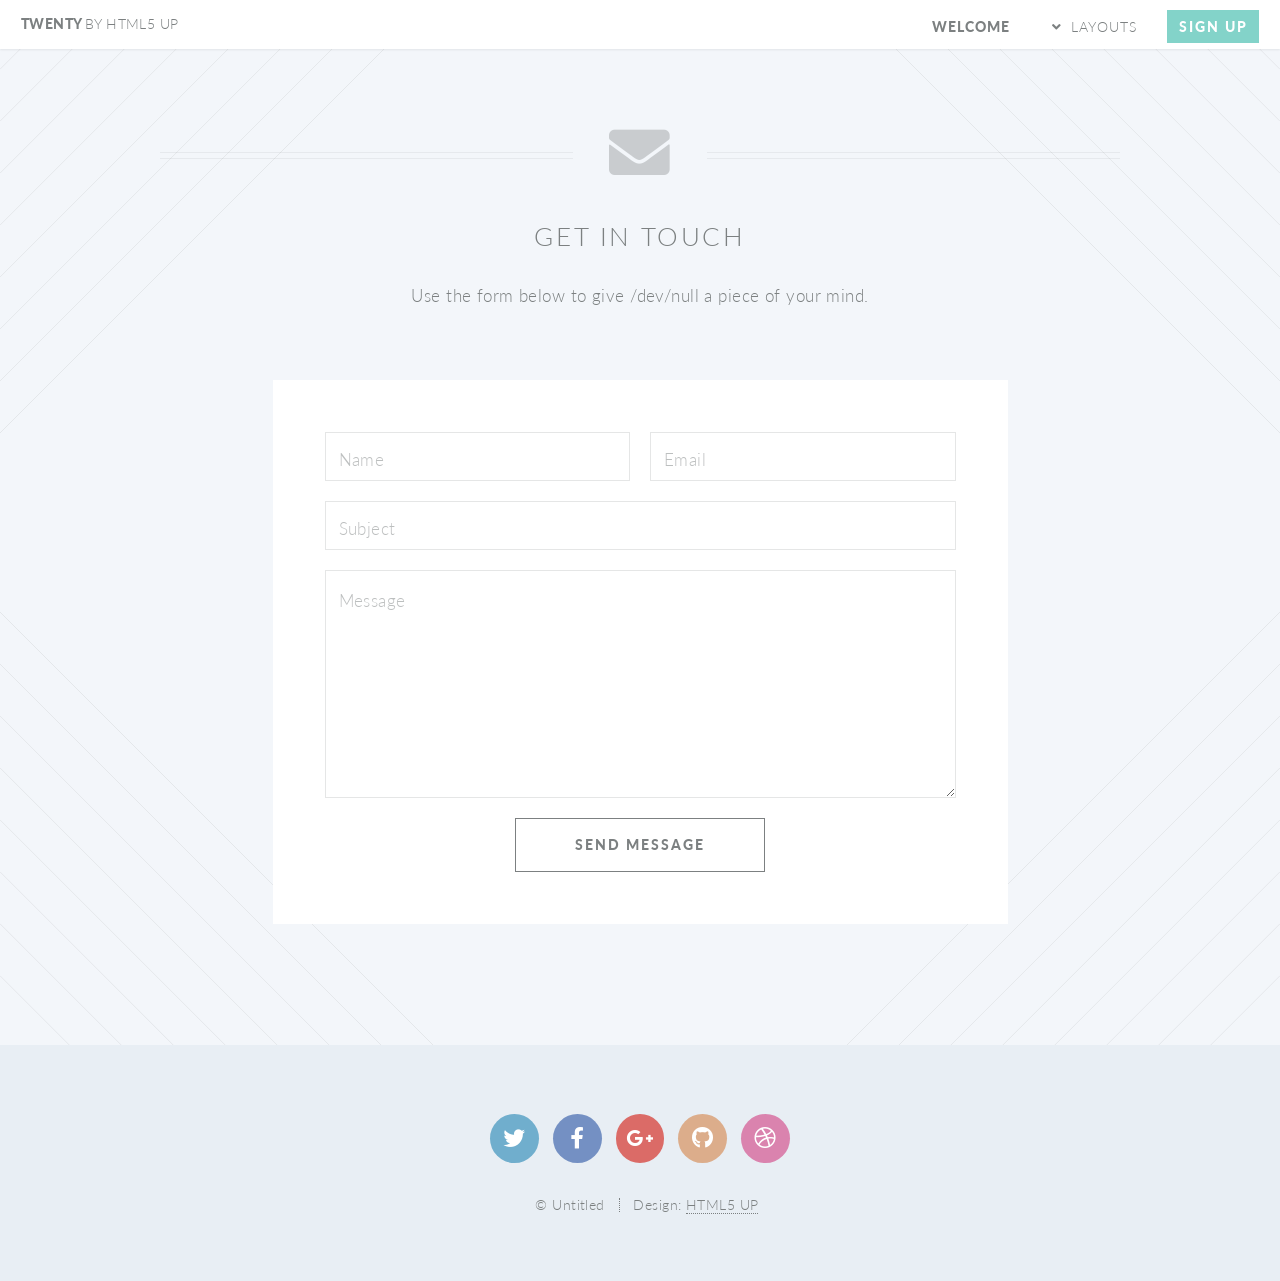
==== contact.html @ 4bad847f "Add files via upload" ====
<!DOCTYPE HTML>
<!--
	Twenty by HTML5 UP
	html5up.net | @ajlkn
	Free for personal and commercial use under the CCA 3.0 license (html5up.net/license)
-->
<html>
	<head>
		<title>Contact - Twenty by HTML5 UP</title>
		<meta charset="utf-8" />
		<meta name="viewport" content="width=device-width, initial-scale=1, user-scalable=no" />
		<link rel="stylesheet" href="assets/css/main.css" />
		<noscript><link rel="stylesheet" href="assets/css/noscript.css" /></noscript>
	</head>
	<body class="contact is-preload">
		<div id="page-wrapper">

			<!-- Header -->
				<header id="header">
					<h1 id="logo"><a href="index.html">Twenty <span>by HTML5 UP</span></a></h1>
					<nav id="nav">
						<ul>
							<li class="current"><a href="index.html">Welcome</a></li>
							<li class="submenu">
								<a href="#">Layouts</a>
								<ul>
									<li><a href="left-sidebar.html">Left Sidebar</a></li>
									<li><a href="right-sidebar.html">Right Sidebar</a></li>
									<li><a href="no-sidebar.html">No Sidebar</a></li>
									<li><a href="contact.html">Contact</a></li>
									<li class="submenu">
										<a href="#">Submenu</a>
										<ul>
											<li><a href="#">Dolore Sed</a></li>
											<li><a href="#">Consequat</a></li>
											<li><a href="#">Lorem Magna</a></li>
											<li><a href="#">Sed Magna</a></li>
											<li><a href="#">Ipsum Nisl</a></li>
										</ul>
									</li>
								</ul>
							</li>
							<li><a href="#" class="button primary">Sign Up</a></li>
						</ul>
					</nav>
				</header>

			<!-- Main -->
				<article id="main">

					<header class="special container">
						<span class="icon solid fa-envelope"></span>
						<h2>Get In Touch</h2>
						<p>Use the form below to give /dev/null a piece of your mind.</p>
					</header>

					<!-- One -->
						<section class="wrapper style4 special container medium">

							<!-- Content -->
								<div class="content">
									<form>
										<div class="row gtr-50">
											<div class="col-6 col-12-mobile">
												<input type="text" name="name" placeholder="Name" />
											</div>
											<div class="col-6 col-12-mobile">
												<input type="text" name="email" placeholder="Email" />
											</div>
											<div class="col-12">
												<input type="text" name="subject" placeholder="Subject" />
											</div>
											<div class="col-12">
												<textarea name="message" placeholder="Message" rows="7"></textarea>
											</div>
											<div class="col-12">
												<ul class="buttons">
													<li><input type="submit" class="special" value="Send Message" /></li>
												</ul>
											</div>
										</div>
									</form>
								</div>

						</section>

				</article>

			<!-- Footer -->
				<footer id="footer">

					<ul class="icons">
						<li><a href="#" class="icon brands circle fa-twitter"><span class="label">Twitter</span></a></li>
						<li><a href="#" class="icon brands circle fa-facebook-f"><span class="label">Facebook</span></a></li>
						<li><a href="#" class="icon brands circle fa-google-plus-g"><span class="label">Google+</span></a></li>
						<li><a href="#" class="icon brands circle fa-github"><span class="label">Github</span></a></li>
						<li><a href="#" class="icon brands circle fa-dribbble"><span class="label">Dribbble</span></a></li>
					</ul>

					<ul class="copyright">
						<li>&copy; Untitled</li><li>Design: <a href="http://html5up.net">HTML5 UP</a></li>
					</ul>

				</footer>

		</div>

		<!-- Scripts -->
			<script src="assets/js/jquery.min.js"></script>
			<script src="assets/js/jquery.dropotron.min.js"></script>
			<script src="assets/js/jquery.scrolly.min.js"></script>
			<script src="assets/js/jquery.scrollgress.min.js"></script>
			<script src="assets/js/jquery.scrollex.min.js"></script>
			<script src="assets/js/browser.min.js"></script>
			<script src="assets/js/breakpoints.min.js"></script>
			<script src="assets/js/util.js"></script>
			<script src="assets/js/main.js"></script>

	</body>
</html>
---- assets/css/main.css ----
@import url("fontawesome-all.min.css");
@import url("https://fonts.googleapis.com/css?family=Lato:300,400,900");

/*
	Twenty by HTML5 UP
	html5up.net | @ajlkn
	Free for personal and commercial use under the CCA 3.0 license (html5up.net/license)
*/

html, body, div, span, applet, object,
iframe, h1, h2, h3, h4, h5, h6, p, blockquote,
pre, a, abbr, acronym, address, big, cite,
code, del, dfn, em, img, ins, kbd, q, s, samp,
small, strike, strong, sub, sup, tt, var, b,
u, i, center, dl, dt, dd, ol, ul, li, fieldset,
form, label, legend, table, caption, tbody,
tfoot, thead, tr, th, td, article, aside,
canvas, details, embed, figure, figcaption,
footer, header, hgroup, menu, nav, output, ruby,
section, summary, time, mark, audio, video {
	margin: 0;
	padding: 0;
	border: 0;
	font-size: 100%;
	font: inherit;
	vertical-align: baseline;}

article, aside, details, figcaption, figure,
footer, header, hgroup, menu, nav, section {
	display: block;}

body {
	line-height: 1;
}

ol, ul {
	list-style: none;
}

blockquote, q {
	quotes: none;
}

	blockquote:before, blockquote:after, q:before, q:after {
		content: '';
		content: none;
	}

table {
	border-collapse: collapse;
	border-spacing: 0;
}

body {
	-webkit-text-size-adjust: none;
}

mark {
	background-color: transparent;
	color: inherit;
}

input::-moz-focus-inner {
	border: 0;
	padding: 0;
}

input, select, textarea {
	-moz-appearance: none;
	-webkit-appearance: none;
	-ms-appearance: none;
	appearance: none;
}

/* Basic */

	html {
		box-sizing: border-box;
	}

	*, *:before, *:after {
		box-sizing: inherit;
	}

	body {
		background: #f3f6fa;
	}

		body.is-preload *, body.is-preload *:before, body.is-preload *:after {
			-moz-animation: none !important;
			-webkit-animation: none !important;
			-ms-animation: none !important;
			animation: none !important;
			-moz-transition: none !important;
			-webkit-transition: none !important;
			-ms-transition: none !important;
			transition: none !important;
		}

	body, input, select, textarea {
		color: #7c8081;
		font-family: 'Lato', sans-serif;
		font-size: 15pt;
		font-weight: 300;
		letter-spacing: 0.025em;
		line-height: 1.75em;
	}

	a {
		-moz-transition: color 0.2s ease-in-out, border-color 0.2s ease-in-out, background-color 0.2s ease-in-out;
		-webkit-transition: color 0.2s ease-in-out, border-color 0.2s ease-in-out, background-color 0.2s ease-in-out;
		-ms-transition: color 0.2s ease-in-out, border-color 0.2s ease-in-out, background-color 0.2s ease-in-out;
		transition: color 0.2s ease-in-out, border-color 0.2s ease-in-out, background-color 0.2s ease-in-out;
		color: #3fb1a3;
		text-decoration: none;
		border-bottom: dotted 1px;
	}

		a:hover {
			border-bottom-color: transparent;
		}

	strong, b {
		font-weight: 400;
	}

	p, ul, ol, dl, table, blockquote {
		margin: 0 0 2em 0;
	}

	h1, h2, h3, h4, h5, h6 {
		color: inherit;
		font-weight: 300;
		line-height: 1.75em;
		margin-bottom: 1em;
		text-transform: uppercase;
	}

		h1 a, h2 a, h3 a, h4 a, h5 a, h6 a {
			color: inherit;
			text-decoration: none;
			border: 0;
		}

	h2 {
		font-size: 1.5em;
		letter-spacing: 0.1em;
	}

	h3 {
		font-size: 1.15em;
		letter-spacing: 0.025em;
	}

	sub {
		font-size: 0.8em;
		position: relative;
		top: 0.5em;
	}

	sup {
		font-size: 0.8em;
		position: relative;
		top: -0.5em;
	}

	hr {
		border-top: solid 1px rgba(124, 128, 129, 0.2);
		border: 0;
		margin-bottom: 1.5em;
	}

	blockquote {
		border-left: solid 0.5em rgba(124, 128, 129, 0.2);
		font-style: italic;
		padding: 1em 0 1em 2em;
	}

/* Container */

	.container {
		margin: 0 auto;
		max-width: 100%;
		width: 1400px;
	}

		.container.medium {
			width: 1050px;
		}

		@media screen and (max-width: 1680px) {

			.container {
				width: 1200px;
			}

				.container.medium {
					width: 900px;
				}

		}

		@media screen and (max-width: 1280px) {

			.container {
				width: 960px;
			}

				.container.medium {
					width: 735px;
				}

		}

		@media screen and (max-width: 980px) {

			.container {
				width: 95%;
			}

				.container.medium {
					width: 71.25%;
				}

		}

		@media screen and (max-width: 840px) {

			.container {
				width: 95%;
			}

				.container.medium {
					width: 95%;
				}

		}

		@media screen and (max-width: 736px) {

			.container {
				width: 100%;
			}

				.container.medium {
					width: 100%;
				}

		}

/* Row */

	.row {
		display: flex;
		flex-wrap: wrap;
		box-sizing: border-box;
		align-items: stretch;
	}

		.row > * {
			box-sizing: border-box;
		}

		.row.gtr-uniform > * > :last-child {
			margin-bottom: 0;
		}

		.row.aln-left {
			justify-content: flex-start;
		}

		.row.aln-center {
			justify-content: center;
		}

		.row.aln-right {
			justify-content: flex-end;
		}

		.row.aln-top {
			align-items: flex-start;
		}

		.row.aln-middle {
			align-items: center;
		}

		.row.aln-bottom {
			align-items: flex-end;
		}

		.row > .imp {
			order: -1;
		}

		.row > .col-1 {
			width: 8.33333%;
		}

		.row > .off-1 {
			margin-left: 8.33333%;
		}

		.row > .col-2 {
			width: 16.66667%;
		}

		.row > .off-2 {
			margin-left: 16.66667%;
		}

		.row > .col-3 {
			width: 25%;
		}

		.row > .off-3 {
			margin-left: 25%;
		}

		.row > .col-4 {
			width: 33.33333%;
		}

		.row > .off-4 {
			margin-left: 33.33333%;
		}

		.row > .col-5 {
			width: 41.66667%;
		}

		.row > .off-5 {
			margin-left: 41.66667%;
		}

		.row > .col-6 {
			width: 50%;
		}

		.row > .off-6 {
			margin-left: 50%;
		}

		.row > .col-7 {
			width: 58.33333%;
		}

		.row > .off-7 {
			margin-left: 58.33333%;
		}

		.row > .col-8 {
			width: 66.66667%;
		}

		.row > .off-8 {
			margin-left: 66.66667%;
		}

		.row > .col-9 {
			width: 75%;
		}

		.row > .off-9 {
			margin-left: 75%;
		}

		.row > .col-10 {
			width: 83.33333%;
		}

		.row > .off-10 {
			margin-left: 83.33333%;
		}

		.row > .col-11 {
			width: 91.66667%;
		}

		.row > .off-11 {
			margin-left: 91.66667%;
		}

		.row > .col-12 {
			width: 100%;
		}

		.row > .off-12 {
			margin-left: 100%;
		}

		.row.gtr-0 {
			margin-top: 0px;
			margin-left: 0px;
		}

			.row.gtr-0 > * {
				padding: 0px 0 0 0px;
			}

			.row.gtr-0.gtr-uniform {
				margin-top: 0px;
			}

				.row.gtr-0.gtr-uniform > * {
					padding-top: 0px;
				}

		.row.gtr-25 {
			margin-top: -12.5px;
			margin-left: -12.5px;
		}

			.row.gtr-25 > * {
				padding: 12.5px 0 0 12.5px;
			}

			.row.gtr-25.gtr-uniform {
				margin-top: -12.5px;
			}

				.row.gtr-25.gtr-uniform > * {
					padding-top: 12.5px;
				}

		.row.gtr-50 {
			margin-top: -25px;
			margin-left: -25px;
		}

			.row.gtr-50 > * {
				padding: 25px 0 0 25px;
			}

			.row.gtr-50.gtr-uniform {
				margin-top: -25px;
			}

				.row.gtr-50.gtr-uniform > * {
					padding-top: 25px;
				}

		.row {
			margin-top: -50px;
			margin-left: -50px;
		}

			.row > * {
				padding: 50px 0 0 50px;
			}

			.row.gtr-uniform {
				margin-top: -50px;
			}

				.row.gtr-uniform > * {
					padding-top: 50px;
				}

		.row.gtr-150 {
			margin-top: -75px;
			margin-left: -75px;
		}

			.row.gtr-150 > * {
				padding: 75px 0 0 75px;
			}

			.row.gtr-150.gtr-uniform {
				margin-top: -75px;
			}

				.row.gtr-150.gtr-uniform > * {
					padding-top: 75px;
				}

		.row.gtr-200 {
			margin-top: -100px;
			margin-left: -100px;
		}

			.row.gtr-200 > * {
				padding: 100px 0 0 100px;
			}

			.row.gtr-200.gtr-uniform {
				margin-top: -100px;
			}

				.row.gtr-200.gtr-uniform > * {
					padding-top: 100px;
				}

		@media screen and (max-width: 1680px) {

			.row {
				display: flex;
				flex-wrap: wrap;
				box-sizing: border-box;
				align-items: stretch;
			}

				.row > * {
					box-sizing: border-box;
				}

				.row.gtr-uniform > * > :last-child {
					margin-bottom: 0;
				}

				.row.aln-left {
					justify-content: flex-start;
				}

				.row.aln-center {
					justify-content: center;
				}

				.row.aln-right {
					justify-content: flex-end;
				}

				.row.aln-top {
					align-items: flex-start;
				}

				.row.aln-middle {
					align-items: center;
				}

				.row.aln-bottom {
					align-items: flex-end;
				}

				.row > .imp-wide {
					order: -1;
				}

				.row > .col-1-wide {
					width: 8.33333%;
				}

				.row > .off-1-wide {
					margin-left: 8.33333%;
				}

				.row > .col-2-wide {
					width: 16.66667%;
				}

				.row > .off-2-wide {
					margin-left: 16.66667%;
				}

				.row > .col-3-wide {
					width: 25%;
				}

				.row > .off-3-wide {
					margin-left: 25%;
				}

				.row > .col-4-wide {
					width: 33.33333%;
				}

				.row > .off-4-wide {
					margin-left: 33.33333%;
				}

				.row > .col-5-wide {
					width: 41.66667%;
				}

				.row > .off-5-wide {
					margin-left: 41.66667%;
				}

				.row > .col-6-wide {
					width: 50%;
				}

				.row > .off-6-wide {
					margin-left: 50%;
				}

				.row > .col-7-wide {
					width: 58.33333%;
				}

				.row > .off-7-wide {
					margin-left: 58.33333%;
				}

				.row > .col-8-wide {
					width: 66.66667%;
				}

				.row > .off-8-wide {
					margin-left: 66.66667%;
				}

				.row > .col-9-wide {
					width: 75%;
				}

				.row > .off-9-wide {
					margin-left: 75%;
				}

				.row > .col-10-wide {
					width: 83.33333%;
				}

				.row > .off-10-wide {
					margin-left: 83.33333%;
				}

				.row > .col-11-wide {
					width: 91.66667%;
				}

				.row > .off-11-wide {
					margin-left: 91.66667%;
				}

				.row > .col-12-wide {
					width: 100%;
				}

				.row > .off-12-wide {
					margin-left: 100%;
				}

				.row.gtr-0 {
					margin-top: 0px;
					margin-left: 0px;
				}

					.row.gtr-0 > * {
						padding: 0px 0 0 0px;
					}

					.row.gtr-0.gtr-uniform {
						margin-top: 0px;
					}

						.row.gtr-0.gtr-uniform > * {
							padding-top: 0px;
						}

				.row.gtr-25 {
					margin-top: -10px;
					margin-left: -10px;
				}

					.row.gtr-25 > * {
						padding: 10px 0 0 10px;
					}

					.row.gtr-25.gtr-uniform {
						margin-top: -10px;
					}

						.row.gtr-25.gtr-uniform > * {
							padding-top: 10px;
						}

				.row.gtr-50 {
					margin-top: -20px;
					margin-left: -20px;
				}

					.row.gtr-50 > * {
						padding: 20px 0 0 20px;
					}

					.row.gtr-50.gtr-uniform {
						margin-top: -20px;
					}

						.row.gtr-50.gtr-uniform > * {
							padding-top: 20px;
						}

				.row {
					margin-top: -40px;
					margin-left: -40px;
				}

					.row > * {
						padding: 40px 0 0 40px;
					}

					.row.gtr-uniform {
						margin-top: -40px;
					}

						.row.gtr-uniform > * {
							padding-top: 40px;
						}

				.row.gtr-150 {
					margin-top: -60px;
					margin-left: -60px;
				}

					.row.gtr-150 > * {
						padding: 60px 0 0 60px;
					}

					.row.gtr-150.gtr-uniform {
						margin-top: -60px;
					}

						.row.gtr-150.gtr-uniform > * {
							padding-top: 60px;
						}

				.row.gtr-200 {
					margin-top: -80px;
					margin-left: -80px;
				}

					.row.gtr-200 > * {
						padding: 80px 0 0 80px;
					}

					.row.gtr-200.gtr-uniform {
						margin-top: -80px;
					}

						.row.gtr-200.gtr-uniform > * {
							padding-top: 80px;
						}

		}

		@media screen and (max-width: 1280px) {

			.row {
				display: flex;
				flex-wrap: wrap;
				box-sizing: border-box;
				align-items: stretch;
			}

				.row > * {
					box-sizing: border-box;
				}

				.row.gtr-uniform > * > :last-child {
					margin-bottom: 0;
				}

				.row.aln-left {
					justify-content: flex-start;
				}

				.row.aln-center {
					justify-content: center;
				}

				.row.aln-right {
					justify-content: flex-end;
				}

				.row.aln-top {
					align-items: flex-start;
				}

				.row.aln-middle {
					align-items: center;
				}

				.row.aln-bottom {
					align-items: flex-end;
				}

				.row > .imp-normal {
					order: -1;
				}

				.row > .col-1-normal {
					width: 8.33333%;
				}

				.row > .off-1-normal {
					margin-left: 8.33333%;
				}

				.row > .col-2-normal {
					width: 16.66667%;
				}

				.row > .off-2-normal {
					margin-left: 16.66667%;
				}

				.row > .col-3-normal {
					width: 25%;
				}

				.row > .off-3-normal {
					margin-left: 25%;
				}

				.row > .col-4-normal {
					width: 33.33333%;
				}

				.row > .off-4-normal {
					margin-left: 33.33333%;
				}

				.row > .col-5-normal {
					width: 41.66667%;
				}

				.row > .off-5-normal {
					margin-left: 41.66667%;
				}

				.row > .col-6-normal {
					width: 50%;
				}

				.row > .off-6-normal {
					margin-left: 50%;
				}

				.row > .col-7-normal {
					width: 58.33333%;
				}

				.row > .off-7-normal {
					margin-left: 58.33333%;
				}

				.row > .col-8-normal {
					width: 66.66667%;
				}

				.row > .off-8-normal {
					margin-left: 66.66667%;
				}

				.row > .col-9-normal {
					width: 75%;
				}

				.row > .off-9-normal {
					margin-left: 75%;
				}

				.row > .col-10-normal {
					width: 83.33333%;
				}

				.row > .off-10-normal {
					margin-left: 83.33333%;
				}

				.row > .col-11-normal {
					width: 91.66667%;
				}

				.row > .off-11-normal {
					margin-left: 91.66667%;
				}

				.row > .col-12-normal {
					width: 100%;
				}

				.row > .off-12-normal {
					margin-left: 100%;
				}

				.row.gtr-0 {
					margin-top: 0px;
					margin-left: 0px;
				}

					.row.gtr-0 > * {
						padding: 0px 0 0 0px;
					}

					.row.gtr-0.gtr-uniform {
						margin-top: 0px;
					}

						.row.gtr-0.gtr-uniform > * {
							padding-top: 0px;
						}

				.row.gtr-25 {
					margin-top: -10px;
					margin-left: -10px;
				}

					.row.gtr-25 > * {
						padding: 10px 0 0 10px;
					}

					.row.gtr-25.gtr-uniform {
						margin-top: -10px;
					}

						.row.gtr-25.gtr-uniform > * {
							padding-top: 10px;
						}

				.row.gtr-50 {
					margin-top: -20px;
					margin-left: -20px;
				}

					.row.gtr-50 > * {
						padding: 20px 0 0 20px;
					}

					.row.gtr-50.gtr-uniform {
						margin-top: -20px;
					}

						.row.gtr-50.gtr-uniform > * {
							padding-top: 20px;
						}

				.row {
					margin-top: -40px;
					margin-left: -40px;
				}

					.row > * {
						padding: 40px 0 0 40px;
					}

					.row.gtr-uniform {
						margin-top: -40px;
					}

						.row.gtr-uniform > * {
							padding-top: 40px;
						}

				.row.gtr-150 {
					margin-top: -60px;
					margin-left: -60px;
				}

					.row.gtr-150 > * {
						padding: 60px 0 0 60px;
					}

					.row.gtr-150.gtr-uniform {
						margin-top: -60px;
					}

						.row.gtr-150.gtr-uniform > * {
							padding-top: 60px;
						}

				.row.gtr-200 {
					margin-top: -80px;
					margin-left: -80px;
				}

					.row.gtr-200 > * {
						padding: 80px 0 0 80px;
					}

					.row.gtr-200.gtr-uniform {
						margin-top: -80px;
					}

						.row.gtr-200.gtr-uniform > * {
							padding-top: 80px;
						}

		}

		@media screen and (max-width: 980px) {

			.row {
				display: flex;
				flex-wrap: wrap;
				box-sizing: border-box;
				align-items: stretch;
			}

				.row > * {
					box-sizing: border-box;
				}

				.row.gtr-uniform > * > :last-child {
					margin-bottom: 0;
				}

				.row.aln-left {
					justify-content: flex-start;
				}

				.row.aln-center {
					justify-content: center;
				}

				.row.aln-right {
					justify-content: flex-end;
				}

				.row.aln-top {
					align-items: flex-start;
				}

				.row.aln-middle {
					align-items: center;
				}

				.row.aln-bottom {
					align-items: flex-end;
				}

				.row > .imp-narrow {
					order: -1;
				}

				.row > .col-1-narrow {
					width: 8.33333%;
				}

				.row > .off-1-narrow {
					margin-left: 8.33333%;
				}

				.row > .col-2-narrow {
					width: 16.66667%;
				}

				.row > .off-2-narrow {
					margin-left: 16.66667%;
				}

				.row > .col-3-narrow {
					width: 25%;
				}

				.row > .off-3-narrow {
					margin-left: 25%;
				}

				.row > .col-4-narrow {
					width: 33.33333%;
				}

				.row > .off-4-narrow {
					margin-left: 33.33333%;
				}

				.row > .col-5-narrow {
					width: 41.66667%;
				}

				.row > .off-5-narrow {
					margin-left: 41.66667%;
				}

				.row > .col-6-narrow {
					width: 50%;
				}

				.row > .off-6-narrow {
					margin-left: 50%;
				}

				.row > .col-7-narrow {
					width: 58.33333%;
				}

				.row > .off-7-narrow {
					margin-left: 58.33333%;
				}

				.row > .col-8-narrow {
					width: 66.66667%;
				}

				.row > .off-8-narrow {
					margin-left: 66.66667%;
				}

				.row > .col-9-narrow {
					width: 75%;
				}

				.row > .off-9-narrow {
					margin-left: 75%;
				}

				.row > .col-10-narrow {
					width: 83.33333%;
				}

				.row > .off-10-narrow {
					margin-left: 83.33333%;
				}

				.row > .col-11-narrow {
					width: 91.66667%;
				}

				.row > .off-11-narrow {
					margin-left: 91.66667%;
				}

				.row > .col-12-narrow {
					width: 100%;
				}

				.row > .off-12-narrow {
					margin-left: 100%;
				}

				.row.gtr-0 {
					margin-top: 0px;
					margin-left: 0px;
				}

					.row.gtr-0 > * {
						padding: 0px 0 0 0px;
					}

					.row.gtr-0.gtr-uniform {
						margin-top: 0px;
					}

						.row.gtr-0.gtr-uniform > * {
							padding-top: 0px;
						}

				.row.gtr-25 {
					margin-top: -7.5px;
					margin-left: -7.5px;
				}

					.row.gtr-25 > * {
						padding: 7.5px 0 0 7.5px;
					}

					.row.gtr-25.gtr-uniform {
						margin-top: -7.5px;
					}

						.row.gtr-25.gtr-uniform > * {
							padding-top: 7.5px;
						}

				.row.gtr-50 {
					margin-top: -15px;
					margin-left: -15px;
				}

					.row.gtr-50 > * {
						padding: 15px 0 0 15px;
					}

					.row.gtr-50.gtr-uniform {
						margin-top: -15px;
					}

						.row.gtr-50.gtr-uniform > * {
							padding-top: 15px;
						}

				.row {
					margin-top: -30px;
					margin-left: -30px;
				}

					.row > * {
						padding: 30px 0 0 30px;
					}

					.row.gtr-uniform {
						margin-top: -30px;
					}

						.row.gtr-uniform > * {
							padding-top: 30px;
						}

				.row.gtr-150 {
					margin-top: -45px;
					margin-left: -45px;
				}

					.row.gtr-150 > * {
						padding: 45px 0 0 45px;
					}

					.row.gtr-150.gtr-uniform {
						margin-top: -45px;
					}

						.row.gtr-150.gtr-uniform > * {
							padding-top: 45px;
						}

				.row.gtr-200 {
					margin-top: -60px;
					margin-left: -60px;
				}

					.row.gtr-200 > * {
						padding: 60px 0 0 60px;
					}

					.row.gtr-200.gtr-uniform {
						margin-top: -60px;
					}

						.row.gtr-200.gtr-uniform > * {
							padding-top: 60px;
						}

		}

		@media screen and (max-width: 840px) {

			.row {
				display: flex;
				flex-wrap: wrap;
				box-sizing: border-box;
				align-items: stretch;
			}

				.row > * {
					box-sizing: border-box;
				}

				.row.gtr-uniform > * > :last-child {
					margin-bottom: 0;
				}

				.row.aln-left {
					justify-content: flex-start;
				}

				.row.aln-center {
					justify-content: center;
				}

				.row.aln-right {
					justify-content: flex-end;
				}

				.row.aln-top {
					align-items: flex-start;
				}

				.row.aln-middle {
					align-items: center;
				}

				.row.aln-bottom {
					align-items: flex-end;
				}

				.row > .imp-narrower {
					order: -1;
				}

				.row > .col-1-narrower {
					width: 8.33333%;
				}

				.row > .off-1-narrower {
					margin-left: 8.33333%;
				}

				.row > .col-2-narrower {
					width: 16.66667%;
				}

				.row > .off-2-narrower {
					margin-left: 16.66667%;
				}

				.row > .col-3-narrower {
					width: 25%;
				}

				.row > .off-3-narrower {
					margin-left: 25%;
				}

				.row > .col-4-narrower {
					width: 33.33333%;
				}

				.row > .off-4-narrower {
					margin-left: 33.33333%;
				}

				.row > .col-5-narrower {
					width: 41.66667%;
				}

				.row > .off-5-narrower {
					margin-left: 41.66667%;
				}

				.row > .col-6-narrower {
					width: 50%;
				}

				.row > .off-6-narrower {
					margin-left: 50%;
				}

				.row > .col-7-narrower {
					width: 58.33333%;
				}

				.row > .off-7-narrower {
					margin-left: 58.33333%;
				}

				.row > .col-8-narrower {
					width: 66.66667%;
				}

				.row > .off-8-narrower {
					margin-left: 66.66667%;
				}

				.row > .col-9-narrower {
					width: 75%;
				}

				.row > .off-9-narrower {
					margin-left: 75%;
				}

				.row > .col-10-narrower {
					width: 83.33333%;
				}

				.row > .off-10-narrower {
					margin-left: 83.33333%;
				}

				.row > .col-11-narrower {
					width: 91.66667%;
				}

				.row > .off-11-narrower {
					margin-left: 91.66667%;
				}

				.row > .col-12-narrower {
					width: 100%;
				}

				.row > .off-12-narrower {
					margin-left: 100%;
				}

				.row.gtr-0 {
					margin-top: 0px;
					margin-left: 0px;
				}

					.row.gtr-0 > * {
						padding: 0px 0 0 0px;
					}

					.row.gtr-0.gtr-uniform {
						margin-top: 0px;
					}

						.row.gtr-0.gtr-uniform > * {
							padding-top: 0px;
						}

				.row.gtr-25 {
					margin-top: -7.5px;
					margin-left: -7.5px;
				}

					.row.gtr-25 > * {
						padding: 7.5px 0 0 7.5px;
					}

					.row.gtr-25.gtr-uniform {
						margin-top: -7.5px;
					}

						.row.gtr-25.gtr-uniform > * {
							padding-top: 7.5px;
						}

				.row.gtr-50 {
					margin-top: -15px;
					margin-left: -15px;
				}

					.row.gtr-50 > * {
						padding: 15px 0 0 15px;
					}

					.row.gtr-50.gtr-uniform {
						margin-top: -15px;
					}

						.row.gtr-50.gtr-uniform > * {
							padding-top: 15px;
						}

				.row {
					margin-top: -30px;
					margin-left: -30px;
				}

					.row > * {
						padding: 30px 0 0 30px;
					}

					.row.gtr-uniform {
						margin-top: -30px;
					}

						.row.gtr-uniform > * {
							padding-top: 30px;
						}

				.row.gtr-150 {
					margin-top: -45px;
					margin-left: -45px;
				}

					.row.gtr-150 > * {
						padding: 45px 0 0 45px;
					}

					.row.gtr-150.gtr-uniform {
						margin-top: -45px;
					}

						.row.gtr-150.gtr-uniform > * {
							padding-top: 45px;
						}

				.row.gtr-200 {
					margin-top: -60px;
					margin-left: -60px;
				}

					.row.gtr-200 > * {
						padding: 60px 0 0 60px;
					}

					.row.gtr-200.gtr-uniform {
						margin-top: -60px;
					}

						.row.gtr-200.gtr-uniform > * {
							padding-top: 60px;
						}

		}

		@media screen and (max-width: 736px) {

			.row {
				display: flex;
				flex-wrap: wrap;
				box-sizing: border-box;
				align-items: stretch;
			}

				.row > * {
					box-sizing: border-box;
				}

				.row.gtr-uniform > * > :last-child {
					margin-bottom: 0;
				}

				.row.aln-left {
					justify-content: flex-start;
				}

				.row.aln-center {
					justify-content: center;
				}

				.row.aln-right {
					justify-content: flex-end;
				}

				.row.aln-top {
					align-items: flex-start;
				}

				.row.aln-middle {
					align-items: center;
				}

				.row.aln-bottom {
					align-items: flex-end;
				}

				.row > .imp-mobile {
					order: -1;
				}

				.row > .col-1-mobile {
					width: 8.33333%;
				}

				.row > .off-1-mobile {
					margin-left: 8.33333%;
				}

				.row > .col-2-mobile {
					width: 16.66667%;
				}

				.row > .off-2-mobile {
					margin-left: 16.66667%;
				}

				.row > .col-3-mobile {
					width: 25%;
				}

				.row > .off-3-mobile {
					margin-left: 25%;
				}

				.row > .col-4-mobile {
					width: 33.33333%;
				}

				.row > .off-4-mobile {
					margin-left: 33.33333%;
				}

				.row > .col-5-mobile {
					width: 41.66667%;
				}

				.row > .off-5-mobile {
					margin-left: 41.66667%;
				}

				.row > .col-6-mobile {
					width: 50%;
				}

				.row > .off-6-mobile {
					margin-left: 50%;
				}

				.row > .col-7-mobile {
					width: 58.33333%;
				}

				.row > .off-7-mobile {
					margin-left: 58.33333%;
				}

				.row > .col-8-mobile {
					width: 66.66667%;
				}

				.row > .off-8-mobile {
					margin-left: 66.66667%;
				}

				.row > .col-9-mobile {
					width: 75%;
				}

				.row > .off-9-mobile {
					margin-left: 75%;
				}

				.row > .col-10-mobile {
					width: 83.33333%;
				}

				.row > .off-10-mobile {
					margin-left: 83.33333%;
				}

				.row > .col-11-mobile {
					width: 91.66667%;
				}

				.row > .off-11-mobile {
					margin-left: 91.66667%;
				}

				.row > .col-12-mobile {
					width: 100%;
				}

				.row > .off-12-mobile {
					margin-left: 100%;
				}

				.row.gtr-0 {
					margin-top: 0px;
					margin-left: 0px;
				}

					.row.gtr-0 > * {
						padding: 0px 0 0 0px;
					}

					.row.gtr-0.gtr-uniform {
						margin-top: 0px;
					}

						.row.gtr-0.gtr-uniform > * {
							padding-top: 0px;
						}

				.row.gtr-25 {
					margin-top: -7.5px;
					margin-left: -7.5px;
				}

					.row.gtr-25 > * {
						padding: 7.5px 0 0 7.5px;
					}

					.row.gtr-25.gtr-uniform {
						margin-top: -7.5px;
					}

						.row.gtr-25.gtr-uniform > * {
							padding-top: 7.5px;
						}

				.row.gtr-50 {
					margin-top: -15px;
					margin-left: -15px;
				}

					.row.gtr-50 > * {
						padding: 15px 0 0 15px;
					}

					.row.gtr-50.gtr-uniform {
						margin-top: -15px;
					}

						.row.gtr-50.gtr-uniform > * {
							padding-top: 15px;
						}

				.row {
					margin-top: -30px;
					margin-left: -30px;
				}

					.row > * {
						padding: 30px 0 0 30px;
					}

					.row.gtr-uniform {
						margin-top: -30px;
					}

						.row.gtr-uniform > * {
							padding-top: 30px;
						}

				.row.gtr-150 {
					margin-top: -45px;
					margin-left: -45px;
				}

					.row.gtr-150 > * {
						padding: 45px 0 0 45px;
					}

					.row.gtr-150.gtr-uniform {
						margin-top: -45px;
					}

						.row.gtr-150.gtr-uniform > * {
							padding-top: 45px;
						}

				.row.gtr-200 {
					margin-top: -60px;
					margin-left: -60px;
				}

					.row.gtr-200 > * {
						padding: 60px 0 0 60px;
					}

					.row.gtr-200.gtr-uniform {
						margin-top: -60px;
					}

						.row.gtr-200.gtr-uniform > * {
							padding-top: 60px;
						}

		}

/* Section/Article */

	section.special, article.special {
		text-align: center;
	}

	header.major {
		padding-bottom: 2em;
	}

	header.special {
		margin-bottom: 5em;
		padding-top: 7em;
		position: relative;
		text-align: center;
	}

		header.special:before, header.special:after {
			border-bottom: solid 1.5px;
			border-top: solid 1.5px;
			content: '';
			height: 7px;
			opacity: 0.1;
			position: absolute;
			top: 1.75em;
			width: 43%;
		}

		header.special:before {
			left: 0;
		}

		header.special:after {
			right: 0;
		}

		header.special h2 {
			margin-bottom: 0;
		}

		header.special h2 + p {
			margin-bottom: 0;
			padding-top: 1.5em;
		}

		header.special .icon {
			cursor: default;
			height: 7em;
			left: 0;
			position: absolute;
			text-align: center;
			top: 1em;
			width: 100%;
		}

			header.special .icon:before {
				font-size: 3.5em;
				opacity: 0.35;
			}

	footer > :last-child {
		margin-bottom: 0;
	}

	footer.major {
		padding-top: 3em;
	}

/* Form */

	input[type="text"],
	input[type="password"],
	input[type="email"],
	textarea {
		-moz-transition: background-color 0.2s ease-in-out, border-color 0.2s ease-in-out;
		-webkit-transition: background-color 0.2s ease-in-out, border-color 0.2s ease-in-out;
		-ms-transition: background-color 0.2s ease-in-out, border-color 0.2s ease-in-out;
		transition: background-color 0.2s ease-in-out, border-color 0.2s ease-in-out;
		-moz-appearance: none;
		-webkit-appearance: none;
		-ms-appearance: none;
		appearance: none;
		background: none;
		border: solid 1px rgba(124, 128, 129, 0.2);
		border-radius: 0;
		color: inherit;
		display: block;
		padding: 0.75em;
		text-decoration: none;
		width: 100%;
		outline: 0;
	}

		input[type="text"]:focus,
		input[type="password"]:focus,
		input[type="email"]:focus,
		textarea:focus {
			border-color: #83d3c9;
		}

	input[type="text"],
	input[type="password"],
	input[type="email"] {
		line-height: 1em;
	}

	::-webkit-input-placeholder {
		color: inherit;
		opacity: 0.5;
		position: relative;
		top: 3px;
	}

	:-moz-placeholder {
		color: inherit;
		opacity: 0.5;
	}

	::-moz-placeholder {
		color: inherit;
		opacity: 0.5;
	}

	:-ms-input-placeholder {
		color: inherit;
		opacity: 0.5;
	}

/* Image */

	.image {
		border: 0;
		position: relative;
	}

		.image:before {
			background: url("images/overlay.png");
			content: '';
			height: 100%;
			left: 0;
			position: absolute;
			top: 0;
			width: 100%;
		}

		.image.fit {
			display: block;
		}

			.image.fit img {
				display: block;
				width: 100%;
			}

		.image.featured {
			display: block;
			margin: 0 0 2em 0;
		}

			.image.featured img {
				display: block;
				width: 100%;
			}

/* Icon */

	.icon {
		text-decoration: none;
		position: relative;
	}

		.icon:before {
			-moz-osx-font-smoothing: grayscale;
			-webkit-font-smoothing: antialiased;
			display: inline-block;
			font-style: normal;
			font-variant: normal;
			text-rendering: auto;
			line-height: 1;
			text-transform: none !important;
			font-family: 'Font Awesome 5 Free';
			font-weight: 400;
		}

		.icon.solid:before {
			font-weight: 900;
		}

		.icon:before {
			line-height: inherit;
		}

		.icon.brands:before {
			font-family: 'Font Awesome 5 Brands';
		}

		.icon.circle {
			-moz-transition: all 0.2s ease-in-out;
			-webkit-transition: all 0.2s ease-in-out;
			-ms-transition: all 0.2s ease-in-out;
			transition: all 0.2s ease-in-out;
			border: 0;
			border-radius: 100%;
			display: inline-block;
			font-size: 1.25em;
			height: 2.25em;
			left: 0;
			line-height: 2.25em;
			text-align: center;
			text-decoration: none;
			top: 0;
			width: 2.25em;
		}

			.icon.circle:hover {
				top: -0.2em;
			}

			.icon.circle.fa-twitter {
				background: #70aecd;
				color: #fff;
			}

				.icon.circle.fa-twitter:hover {
					background: #7fb7d2;
				}

			.icon.circle.fa-facebook-f {
				background: #7490c3;
				color: #fff;
			}

				.icon.circle.fa-facebook-f:hover {
					background: #829bc9;
				}

			.icon.circle.fa-google-plus-g {
				background: #db6b67;
				color: #fff;
			}

				.icon.circle.fa-google-plus-g:hover {
					background: #df7b77;
				}

			.icon.circle.fa-github {
				background: #dcad8b;
				color: #fff;
			}

				.icon.circle.fa-github:hover {
					background: #e1b89b;
				}

			.icon.circle.fa-dribbble {
				background: #da83ae;
				color: #fff;
			}

				.icon.circle.fa-dribbble:hover {
					background: #df93b8;
				}

		.icon.featured {
			cursor: default;
			display: block;
			margin: 0 0 1.5em 0;
			opacity: 0.35;
			text-align: center;
		}

			.icon.featured:before {
				font-size: 5em;
				line-height: 1em;
			}

		.icon > .label {
			display: none;
		}

/* List */

	ol {
		list-style: decimal;
		padding-left: 1.25em;
	}

		ol li {
			padding-left: 0.25em;
		}

	ul {
		list-style: disc;
		padding-left: 1em;
	}

		ul li {
			padding-left: 0.5em;
		}

/* Icons */

	ul.icons {
		list-style: none;
		padding-left: 0;
		cursor: default;
	}

		ul.icons li {
			display: inline-block;
			line-height: 1em;
			padding-left: 0.5em;
		}

			ul.icons li:first-child {
				padding-left: 0;
			}

/* Featured Icons */

	ul.featured-icons {
		cursor: default;
		margin: -0.75em 0 0 0;
		opacity: 0.35;
		overflow: hidden;
		position: relative;
		list-style: none;
		padding-left: 0;
	}

		ul.featured-icons li {
			display: block;
			float: left;
			text-align: center;
			width: 50%;
			padding-left: 0;
			margin-bottom: 1em;
		}

			ul.featured-icons li .icon {
				display: inline-block;
				font-size: 5.5em;
				height: 1em;
				line-height: 1.5em;
				width: 1em;
			}

/* Buttons */

	ul.buttons {
		cursor: default;
		list-style: none;
		padding-left: 0;
	}

		ul.buttons:last-child {
			margin-bottom: 0;
		}

		ul.buttons li {
			display: inline-block;
			padding: 0 0 0 1.5em;
		}

			ul.buttons li:first-child {
				padding: 0;
			}

		ul.buttons.stacked li {
			display: block;
			padding: 1.5em 0 0 0;
		}

			ul.buttons.stacked li:first-child {
				padding: 0;
			}

/* Table */

	table {
		width: 100%;
	}

		table.default {
			width: 100%;
		}

			table.default tbody tr {
				border-bottom: solid 1px rgba(124, 128, 129, 0.2);
			}

			table.default td {
				padding: 0.5em 1em 0.5em 1em;
			}

			table.default th {
				font-weight: 400;
				padding: 0.5em 1em 0.5em 1em;
				text-align: left;
			}

			table.default thead {
				background: #7c8081;
				color: #fff;
			}

/* Button */

	input[type="button"],
	input[type="submit"],
	input[type="reset"],
	button,
	.button {
		-moz-appearance: none;
		-webkit-appearance: none;
		-ms-appearance: none;
		appearance: none;
		-moz-transition: color 0.2s ease-in-out, border-color 0.2s ease-in-out, background-color 0.2s ease-in-out;
		-webkit-transition: color 0.2s ease-in-out, border-color 0.2s ease-in-out, background-color 0.2s ease-in-out;
		-ms-transition: color 0.2s ease-in-out, border-color 0.2s ease-in-out, background-color 0.2s ease-in-out;
		transition: color 0.2s ease-in-out, border-color 0.2s ease-in-out, background-color 0.2s ease-in-out;
		background: none;
		border: solid 1px;
		border-radius: 0;
		color: inherit;
		cursor: pointer;
		display: inline-block;
		font-size: 0.8em;
		font-weight: 900;
		letter-spacing: 2px;
		min-width: 18em;
		padding: 0 0.75em;
		line-height: 3.75em;
		text-align: center;
		text-decoration: none;
		text-transform: uppercase;
	}

		input[type="button"]:hover,
		input[type="submit"]:hover,
		input[type="reset"]:hover,
		button:hover,
		.button:hover {
			background: rgba(188, 202, 206, 0.15);
			border-color: inherit;
		}

		input[type="button"].primary,
		input[type="submit"].primary,
		input[type="reset"].primary,
		button.primary,
		.button.primary {
			background: #83d3c9;
			border-color: #83d3c9;
			color: #fff !important;
		}

			input[type="button"].primary:hover,
			input[type="submit"].primary:hover,
			input[type="reset"].primary:hover,
			button.primary:hover,
			.button.primary:hover {
				background: #96dad1 !important;
				border-color: #96dad1 !important;
			}

		input[type="button"].fit,
		input[type="submit"].fit,
		input[type="reset"].fit,
		button.fit,
		.button.fit {
			width: 100%;
		}

		input[type="button"].small,
		input[type="submit"].small,
		input[type="reset"].small,
		button.small,
		.button.small {
			font-size: 0.7em;
			min-width: 14em;
			padding: 0.5em 0;
		}

/* Wrapper */

	.wrapper {
		margin-bottom: 5em;
		padding: 5em;
	}

		.wrapper.style1 {
			padding: 0;
		}

		.wrapper.style2 {
			background-color: #83d3c9;
			background-image: url("images/light-bl.svg"), url("images/light-br.svg");
			background-position: bottom left, bottom right;
			background-repeat: no-repeat, no-repeat;
			background-size: 25em, 25em;
			color: #fff;
		}

			.wrapper.style2 input[type="button"]:hover,
			.wrapper.style2 input[type="submit"]:hover,
			.wrapper.style2 input[type="reset"]:hover,
			.wrapper.style2 button:hover,
			.wrapper.style2 .button:hover {
				background: rgba(255, 255, 255, 0.15) !important;
			}

			.wrapper.style2 input[type="button"].primary,
			.wrapper.style2 input[type="submit"].primary,
			.wrapper.style2 input[type="reset"].primary,
			.wrapper.style2 button.primary,
			.wrapper.style2 .button.primary {
				background: #fff;
				border-color: #fff;
				color: #83d3c9 !important;
			}

				.wrapper.style2 input[type="button"].primary:hover,
				.wrapper.style2 input[type="submit"].primary:hover,
				.wrapper.style2 input[type="reset"].primary:hover,
				.wrapper.style2 button.primary:hover,
				.wrapper.style2 .button.primary:hover {
					border-color: inherit !important;
					color: #fff !important;
				}

		.wrapper.style3 {
			background: #fff;
			color: inherit;
		}

		.wrapper.style4 {
			background: #fff;
			color: inherit;
			padding: 4em;
		}

/* Header */

	@-moz-keyframes reveal-header {
		0% {
			top: -5em;
		}

		100% {
			top: 0;
		}
	}

	@-webkit-keyframes reveal-header {
		0% {
			top: -5em;
		}

		100% {
			top: 0;
		}
	}

	@-ms-keyframes reveal-header {
		0% {
			top: -5em;
		}

		100% {
			top: 0;
		}
	}

	@keyframes reveal-header {
		0% {
			top: -5em;
		}

		100% {
			top: 0;
		}
	}

	#header {
		background: #fff;
		box-shadow: 0 1px 2px 0 rgba(0, 0, 0, 0.075);
		color: inherit;
		cursor: default;
		font-size: 0.8em;
		left: 0;
		padding: 1em 1.5em;
		position: fixed;
		top: 0;
		width: 100%;
		z-index: 10000;
	}

		#header h1 {
			font-weight: 900;
			margin: 0;
		}

			#header h1 span {
				font-weight: 300;
			}

		#header nav {
			letter-spacing: 0.075em;
			position: absolute;
			right: 1.5em;
			text-transform: uppercase;
			top: 0.75em;
		}

			#header nav ul {
				list-style: none;
				padding-left: 0;
			}

				#header nav ul li {
					display: inline-block;
					margin-left: 1.5em;
					padding-left: 0;
				}

					#header nav ul li > ul {
						display: none;
					}

					#header nav ul li a {
						border: solid 1px transparent;
						color: inherit;
						display: inline-block;
						line-height: 1em;
						padding: 0.6em 0.75em;
						text-decoration: none;
					}

					#header nav ul li input[type="button"],
					#header nav ul li input[type="submit"],
					#header nav ul li input[type="reset"],
					#header nav ul li button,
					#header nav ul li .button {
						font-size: 1em;
						min-width: 0;
						width: auto;
					}

					#header nav ul li.submenu > a {
						text-decoration: none;
					}

						#header nav ul li.submenu > a:before {
							-moz-osx-font-smoothing: grayscale;
							-webkit-font-smoothing: antialiased;
							display: inline-block;
							font-style: normal;
							font-variant: normal;
							text-rendering: auto;
							line-height: 1;
							text-transform: none !important;
							font-family: 'Font Awesome 5 Free';
							font-weight: 900;
						}

						#header nav ul li.submenu > a:before {
							content: '\f107';
							margin-right: 0.65em;
						}

					#header nav ul li.active > a, #header nav ul li:hover > a {
						-moz-transition: all 0.2s ease-in-out;
						-webkit-transition: all 0.2s ease-in-out;
						-ms-transition: all 0.2s ease-in-out;
						transition: all 0.2s ease-in-out;
						background: rgba(188, 202, 206, 0.15);
					}

					#header nav ul li.current > a {
						font-weight: 900;
					}

		#header.reveal {
			-moz-animation: reveal-header 0.5s;
			-webkit-animation: reveal-header 0.5s;
			-ms-animation: reveal-header 0.5s;
			animation: reveal-header 0.5s;
		}

		#header.alt {
			-moz-animation: none;
			-webkit-animation: none;
			-ms-animation: none;
			animation: none;
			background: transparent;
			box-shadow: none;
			color: #fff;
			padding: 2em 2.5em;
			position: absolute;
		}

			#header.alt nav {
				right: 2.5em;
				top: 1.75em;
			}

				#header.alt nav ul li.active > a, #header.alt nav ul li:hover > a {
					border: solid 1px;
				}

/* Dropotron */

	.dropotron {
		list-style: none;
		padding-left: 0;
		background: #fff;
		box-shadow: 0 1px 2px 0 rgba(0, 0, 0, 0.075);
		line-height: 2.25em;
		min-width: 13em;
		padding: 1em 0;
		text-transform: uppercase;
		margin-top: calc(-1em + 1px);
	}

		.dropotron.level-0 {
			font-size: 0.7em;
			font-weight: 400;
			margin-top: 1.5em;
		}

			.dropotron.level-0:before {
				border-bottom: solid 0.5em #fff;
				border-left: solid 0.5em transparent;
				border-right: solid 0.5em transparent;
				content: '';
				left: 0.75em;
				position: absolute;
				top: -0.45em;
			}

		.dropotron > li {
			border-top: solid 1px rgba(124, 128, 129, 0.2);
			padding-left: 0;
		}

			.dropotron > li > a {
				-moz-transition: none;
				-webkit-transition: none;
				-ms-transition: none;
				transition: none;
				color: inherit;
				text-decoration: none;
				padding: 0 1em;
				border: 0;
			}

			.dropotron > li:hover > a {
				background: #83d3c9;
				color: #fff;
			}

			.dropotron > li:first-child {
				border-top: 0;
			}

/* Banner */

	@-moz-keyframes reveal-banner {
		0% {
			opacity: 0;
		}

		100% {
			opacity: 1;
		}
	}

	@-webkit-keyframes reveal-banner {
		0% {
			opacity: 0;
		}

		100% {
			opacity: 1;
		}
	}

	@-ms-keyframes reveal-banner {
		0% {
			opacity: 0;
		}

		100% {
			opacity: 1;
		}
	}

	@keyframes reveal-banner {
		0% {
			opacity: 0;
		}

		100% {
			opacity: 1;
		}
	}

	#banner {
		background-attachment: scroll, scroll, scroll, fixed;
		background-color: #645862;
		background-image: url("images/light-bl.svg"), url("images/light-br.svg"), url("images/overlay.png"), url("../../images/banner.jpg");
		background-position: bottom left, bottom right, top left, top center;
		background-repeat: no-repeat, no-repeat, repeat, no-repeat;
		background-size: 25em, 25em, auto, cover;
		color: #fff;
		cursor: default;
		padding: 6em 0;
		text-align: center;
	}

		#banner .inner {
			-moz-animation: reveal-banner 1s 0.25s ease-in-out;
			-webkit-animation: reveal-banner 1s 0.25s ease-in-out;
			-ms-animation: reveal-banner 1s 0.25s ease-in-out;
			animation: reveal-banner 1s 0.25s ease-in-out;
			-moz-animation-fill-mode: forwards;
			-webkit-animation-fill-mode: forwards;
			-ms-animation-fill-mode: forwards;
			animation-fill-mode: forwards;
			background: rgba(52, 27, 43, 0.5);
			color: #fff;
			display: inline-block;
			opacity: 0;
			padding: 3em;
			text-align: center;
		}

			#banner .inner header {
				display: inline-block;
				border-bottom: solid 2px;
				border-top: solid 2px;
				margin: 0 0 2em 0;
				padding: 3px 0 3px 0;
			}

				#banner .inner header h2 {
					border-bottom: solid 2px;
					border-top: solid 2px;
					font-size: 2.5em;
					font-weight: 900;
					letter-spacing: 0.2em;
					margin: 0;
					padding-left: 0.05em;
					position: relative;
					text-transform: uppercase;
				}

			#banner .inner p {
				letter-spacing: 0.1em;
				margin: 0;
				text-transform: uppercase;
			}

				#banner .inner p a {
					color: inherit;
					font-weight: 400;
					text-decoration: none;
				}

			#banner .inner footer {
				margin: 2em 0 0 0;
			}

/* Main */

	#main {
		background-image: url("images/dark-tl.svg"), url("images/dark-tr.svg"), url("images/dark-bl.svg"), url("images/dark-br.svg");
		background-position: top left, top right, bottom left, bottom right;
		background-repeat: no-repeat;
		background-size: 25em;
		padding: 7em 0;
	}

		#main > :last-child {
			margin-bottom: 0;
		}

		#main .sidebar section {
			border-top: solid 1px rgba(124, 128, 129, 0.2);
			margin: 3em 0 0 0;
			padding: 3em 0 0 0;
		}

			#main .sidebar section:first-child {
				border-top: 0;
				padding-top: 0;
				margin-top: 0;
			}

	body.index #main {
		padding-top: 5em;
	}

/* CTA */

	#cta {
		background-attachment: scroll, scroll, scroll, fixed;
		background-color: #645862;
		background-image: url("images/light-tl.svg"), url("images/light-tr.svg"), url("images/overlay.png"), url("../../images/banner.jpg");
		background-position: top left, top right, top left, bottom center;
		background-repeat: no-repeat, no-repeat, repeat, no-repeat;
		background-size: 25em, 25em, auto, cover;
		color: #fff;
		padding: 5em;
		text-align: center;
	}

		#cta header {
			margin-bottom: 2em;
		}

/* Footer */

	#footer {
		background: #E8EEF4;
		color: #7c8081;
		padding: 5em 5em 10em 5em;
		text-align: center;
	}

		#footer .copyright {
			font-size: 0.8em;
			line-height: 1em;
		}

			#footer .copyright a {
				color: inherit;
			}

			#footer .copyright li {
				display: inline-block;
				margin-left: 1em;
				padding-left: 1em;
				border-left: dotted 1px;
			}

				#footer .copyright li:first-child {
					margin: 0;
					padding: 0;
					border: 0;
				}

/* Wide */

	@media screen and (max-width: 1680px) {

		/* Basic */

			body, input, select, textarea {
				font-size: 14pt;
			}

		/* Section/Article */

			header.special {
				padding-top: 5.5em;
				margin-bottom: 4em;
			}

	}

/* Normal */

	@media screen and (max-width: 1280px) {

		/* Basic */

			body, input, select, textarea {
				font-size: 13pt;
				letter-spacing: 0.025em;
				line-height: 1.65em;
			}

			h1, h2, h3, h4, h5, h6 {
				line-height: 1.5em;
			}

		/* Section/Article */

			header.major {
				padding-bottom: 1.5em;
			}

			footer.major {
				padding-top: 2em;
			}

		/* Wrapper */

			.wrapper {
				margin-bottom: 4em;
				padding: 4em 3em;
			}

				.wrapper.style4 {
					padding: 3em;
				}

		/* Header */

			#header nav ul li {
				margin-left: 1em;
			}

		/* Banner */

			#banner {
				background-attachment: scroll;
			}

		/* CTA */

			#cta {
				padding: 4em;
				background-attachment: scroll;
			}

		/* Footer */

			#footer {
				padding: 4em;
			}

	}

/* Narrow */

	@media screen and (max-width: 980px) {

		/* Basic */

			body, input, select, textarea {
				font-size: 13pt;
				letter-spacing: 0.025em;
				line-height: 1.5em;
			}

		/* Section/Article */

			header br {
				display: none;
			}

			header.major {
				padding-bottom: 1em;
			}

			header.special {
				padding-left: 2.5em;
				padding-right: 2.5em;
			}

			footer.major {
				padding-top: 1.5em;
			}

		/* Wrapper */

			.wrapper {
				margin-bottom: 3em;
				padding: 3em 2.5em;
			}

				.wrapper.special br {
					display: none;
				}

				.wrapper.style1 {
					padding: 0 2.5em;
				}

				.wrapper.style2 {
					background-size: 15em;
				}

				.wrapper.style4 {
					padding: 2.5em;
				}

		/* Banner */

			#banner {
				background-size: 15em, 15em, auto, cover;
			}

		/* Main */

			#main {
				background-size: 15em;
			}

		/* CTA */

			#cta {
				background-size: 15em, 15em, auto, cover;
				padding: 3em;
			}

	}

/* Narrower */

	#navPanel, #navButton {
		display: none;
	}

	@media screen and (max-width: 840px) {

		/* Basic */

			html, body {
				overflow-x: hidden;
			}

			header.major {
				padding-bottom: 0.25em;
			}

			header.special {
				margin-bottom: 4em;
				padding-top: 5em;
			}

				header.special:before, header.special:after {
					width: 40%;
				}

				header.special h2 + p {
					padding-top: 1.25em;
				}

		/* Section/Article */

			section {
				margin: 1em 0 1em 0;
			}

				section:first-child {
					margin-top: 0;
				}

		/* Button */

			input[type="button"].small,
			input[type="submit"].small,
			input[type="reset"].small,
			button.small,
			.button.small {
				font-size: 0.8em;
				min-width: 18em;
				padding: 0.75em 0;
			}

		/* Featured Icons */

			ul.featured-icons {
				margin: 0;
			}

				ul.featured-icons li {
					display: inline-block;
					float: none;
					width: auto;
				}

					ul.featured-icons li .icon {
						font-size: 4em;
						width: 1.25em;
					}

		/* Buttons */

			ul.buttons li {
				display: block;
				padding: 1em 0 0 0;
			}

		/* Header */

			#header {
				display: none;
			}

		/* Banner */

			#banner {
				margin: 0;
			}

		/* Wrapper */

			.wrapper.special-alt {
				text-align: center;
			}

			.wrapper.style4 {
				padding-bottom: 3em;
			}

		/* Main */

			#main {
				padding: 5em 0;
			}

				#main .sidebar {
					border-top: solid 1px rgba(124, 128, 129, 0.1);
					padding-top: 3em;
				}

					#main .sidebar section {
						border-top: 0;
						padding-top: 0;
					}

			body.index #main {
				padding-top: 4.5em;
			}

		/* CTA */

			#cta {
				margin: 0;
			}

		/* Footer */

			#footer {
				padding: 4em 1.5em;
			}

		/* Nav */

			#page-wrapper {
				-moz-backface-visibility: hidden;
				-webkit-backface-visibility: hidden;
				-ms-backface-visibility: hidden;
				backface-visibility: hidden;
				-moz-transition: -moz-transform 0.5s ease;
				-webkit-transition: -webkit-transform 0.5s ease;
				-ms-transition: -ms-transform 0.5s ease;
				transition: transform 0.5s ease;
				padding-bottom: 1px;
			}

			#navButton {
				-moz-backface-visibility: hidden;
				-webkit-backface-visibility: hidden;
				-ms-backface-visibility: hidden;
				backface-visibility: hidden;
				-moz-transition: -moz-transform 0.5s ease;
				-webkit-transition: -webkit-transform 0.5s ease;
				-ms-transition: -ms-transform 0.5s ease;
				transition: transform 0.5s ease;
				display: block;
				height: 60px;
				left: 0;
				position: fixed;
				top: 0;
				width: 100%;
				z-index: 10001;
			}

				#navButton .toggle {
					text-decoration: none;
					height: 60px;
					left: 0;
					position: absolute;
					text-align: center;
					top: 0;
					width: 100%;
					border: 0;
					outline: 0;
				}

					#navButton .toggle:before {
						-moz-osx-font-smoothing: grayscale;
						-webkit-font-smoothing: antialiased;
						display: inline-block;
						font-style: normal;
						font-variant: normal;
						text-rendering: auto;
						line-height: 1;
						text-transform: none !important;
						font-family: 'Font Awesome 5 Free';
						font-weight: 900;
					}

					#navButton .toggle:before {
						color: #fff;
						content: '\f0c9';
						font-size: 1em;
						height: 40px;
						left: 10px;
						line-height: 40px;
						opacity: 0.5;
						position: absolute;
						top: 11px;
						width: 60px;
						z-index: 1;
					}

					#navButton .toggle:after {
						background: rgba(163, 169, 170, 0.75);
						border-radius: 2px;
						content: '';
						height: 40px;
						left: 10px;
						position: absolute;
						top: 10px;
						width: 60px;
					}

			#navPanel {
				-moz-backface-visibility: hidden;
				-webkit-backface-visibility: hidden;
				-ms-backface-visibility: hidden;
				backface-visibility: hidden;
				-moz-transform: translateX(-275px);
				-webkit-transform: translateX(-275px);
				-ms-transform: translateX(-275px);
				transform: translateX(-275px);
				-moz-transition: -moz-transform 0.5s ease;
				-webkit-transition: -webkit-transform 0.5s ease;
				-ms-transition: -ms-transform 0.5s ease;
				transition: transform 0.5s ease;
				display: block;
				height: 100%;
				left: 0;
				overflow-y: auto;
				position: fixed;
				top: 0;
				width: 275px;
				z-index: 10002;
				background: #1c2021;
				color: #fff;
				font-size: 0.8em;
				letter-spacing: 0.075em;
				text-transform: uppercase;
				padding: 0.25em 0.75em 1em 0.75em;
			}

				#navPanel .link {
					border: 0;
					border-top: solid 1px rgba(255, 255, 255, 0.05);
					color: inherit;
					display: block;
					height: 3em;
					line-height: 3em;
					opacity: 0.75;
					text-decoration: none;
				}

					#navPanel .link.depth-0 {
						font-weight: 900;
					}

					#navPanel .link:first-child {
						border-top: 0;
					}

				#navPanel .indent-1 {
					display: inline-block;
					width: 1em;
				}

				#navPanel .indent-2 {
					display: inline-block;
					width: 2em;
				}

				#navPanel .indent-3 {
					display: inline-block;
					width: 3em;
				}

				#navPanel .indent-4 {
					display: inline-block;
					width: 4em;
				}

				#navPanel .indent-5 {
					display: inline-block;
					width: 5em;
				}

			body.navPanel-visible #page-wrapper {
				-moz-transform: translateX(275px);
				-webkit-transform: translateX(275px);
				-ms-transform: translateX(275px);
				transform: translateX(275px);
			}

			body.navPanel-visible #navButton {
				-moz-transform: translateX(275px);
				-webkit-transform: translateX(275px);
				-ms-transform: translateX(275px);
				transform: translateX(275px);
			}

			body.navPanel-visible #navPanel {
				-moz-transform: translateX(0);
				-webkit-transform: translateX(0);
				-ms-transform: translateX(0);
				transform: translateX(0);
			}

	}

/* Mobile */

	@media screen and (max-width: 736px) {

		/* Basic */

			body {
				min-width: 320px;
			}

			h2 {
				font-size: 1.25em;
				letter-spacing: 0.1em;
			}

			h3 {
				font-size: 1em;
				letter-spacing: 0.025em;
			}

			p {
				text-align: justify;
			}

		/* Section/Article */

			header {
				text-align: center;
			}

				header.major {
					padding-bottom: 0;
				}

				header.special {
					margin-bottom: 3em;
					padding-left: 1.5em;
					padding-right: 1.5em;
				}

					header.special:before, header.special:after {
						width: 38%;
					}

					header.special .icon {
						font-size: 0.75em;
						top: 1.5em;
					}

				header p {
					text-align: center;
				}

			footer.major {
				padding-top: 0;
			}

		/* Icon */

			.icon.circle {
				font-size: 1em;
			}

		/* Button */

			input[type="button"],
			input[type="submit"],
			input[type="reset"],
			button,
			.button {
				max-width: 20em;
				width: 100%;
			}

				input[type="button"].fit,
				input[type="submit"].fit,
				input[type="reset"].fit,
				button.fit,
				.button.fit {
					width: auto;
				}

		/* Icons */

			ul.icons li {
				padding-left: 0.25em;
			}

		/* Featured Icons */

			ul.featured-icons li .icon {
				width: 1.1em;
			}

		/* Buttons */

			ul.buttons {
				text-align: center;
			}

		/* Wrapper */

			.wrapper {
				margin-bottom: 2.5em;
				padding: 2.25em 1.5em;
			}

				.wrapper.special br {
					display: none;
				}

				.wrapper.style1 {
					padding: 0 1.5em;
				}

				.wrapper.style2 {
					background-size: 10em;
					padding: 2.25em 1.5em;
				}

				.wrapper.style4 {
					background-size: 10em;
					padding: 1.5em 1.5em 3em 1.5em;
				}

		/* Banner */

			#banner {
				background-size: 10em, 10em, auto, cover;
				padding: 6em 0;
			}

				#banner .inner {
					background: none;
					display: block;
					padding: 0 1.5em;
				}

					#banner .inner header h2 {
						font-size: 1.5em;
					}

					#banner .inner p {
						text-align: center;
					}

					#banner .inner br {
						display: none;
					}

		/* Main */

			#main {
				background-size: 10em;
				padding: 3.5em 0 2.5em 0;
			}

			body.index #main {
				padding: 2.5em 0 0 0;
			}

			body.contact #main {
				padding-bottom: 0;
			}

		/* CTA */

			#cta {
				background-size: 10em, 10em, auto, cover;
				padding: 3em 1.5em;
			}

		/* Footer */

			#footer {
				padding: 3em 1.5em;
			}

				#footer .copyright li {
					display: block;
					margin: 1em 0 0 0;
					padding: 0;
					border: 0;
				}

		/* Nav */

			#navButton .toggle:before {
				top: 8px;
				left: 8px;
				width: 50px;
				height: 34px;
				line-height: 34px;
			}

			#navButton .toggle:after {
				top: 8px;
				left: 8px;
				width: 50px;
				height: 34px;
			}

	}
---- assets/css/noscript.css ----
/*
	Twenty by HTML5 UP
	html5up.net | @ajlkn
	Free for personal and commercial use under the CCA 3.0 license (html5up.net/license)
*/

/* Banner */

	#banner .inner {
		opacity: 1;
	}
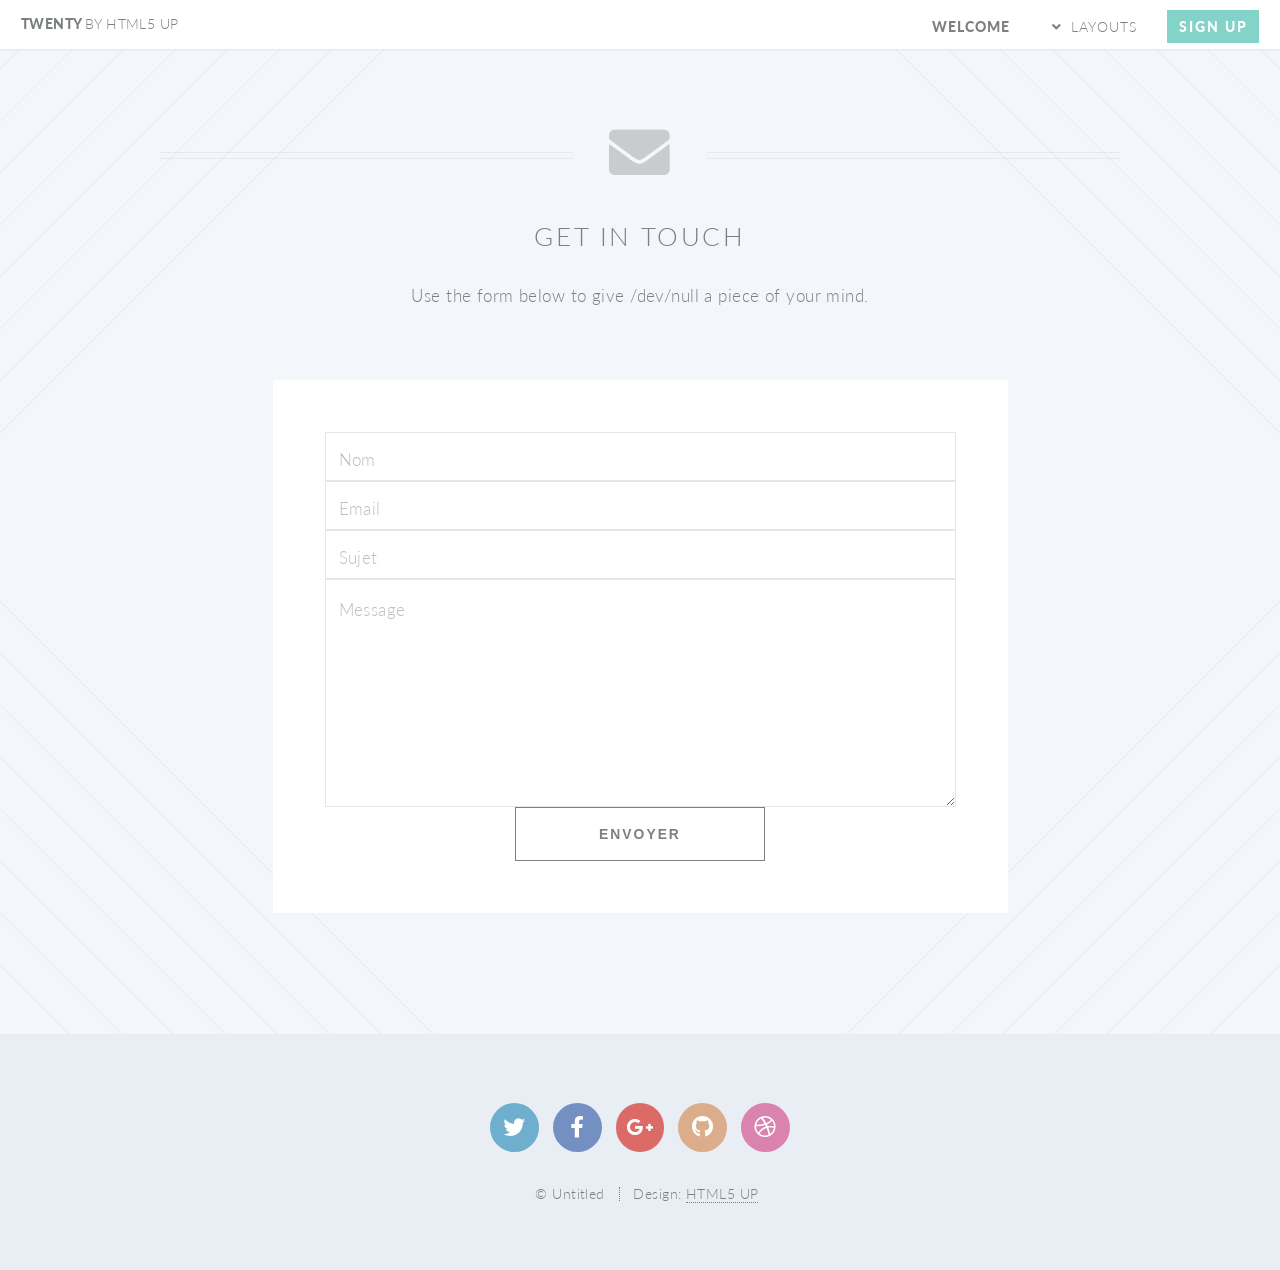
==== commit a91e71e6: "Update contact.html" ====
--- a/contact.html
+++ b/contact.html
@@ -59,27 +59,13 @@
 
 							<!-- Content -->
 								<div class="content">
-									<form>
-										<div class="row gtr-50">
-											<div class="col-6 col-12-mobile">
-												<input type="text" name="name" placeholder="Name" />
-											</div>
-											<div class="col-6 col-12-mobile">
-												<input type="text" name="email" placeholder="Email" />
-											</div>
-											<div class="col-12">
-												<input type="text" name="subject" placeholder="Subject" />
-											</div>
-											<div class="col-12">
-												<textarea name="message" placeholder="Message" rows="7"></textarea>
-											</div>
-											<div class="col-12">
-												<ul class="buttons">
-													<li><input type="submit" class="special" value="Send Message" /></li>
-												</ul>
-											</div>
-										</div>
-									</form>
+									<form action="https://formsubmit.co/victorpelgrain@gmail.com" method="POST">
+	<input type="text" name="name" placeholder="Nom" required />
+	<input type="email" name="email" placeholder="Email" required />
+	<input type="text" name="subject" placeholder="Sujet" />
+	<textarea name="message" placeholder="Message" rows="7" required></textarea>
+	<button type="submit" class="special">Envoyer</button>
+</form>
 								</div>
 
 						</section>
@@ -117,4 +103,5 @@
 			<script src="assets/js/main.js"></script>
 
 	</body>
-</html>+
+</html>
--- a/assets/css/main.css
+++ b/assets/css/main.css
@@ -2527,7 +2527,7 @@
 	#banner {
 		background-attachment: scroll, scroll, scroll, fixed;
 		background-color: #645862;
-		background-image: url("images/light-bl.svg"), url("images/light-br.svg"), url("images/overlay.png"), url("../../images/banner.jpg");
+		background-image: url("images/light-bl.svg"), url("images/light-br.svg"), url("images/overlay.png"), url("../../images/Image13.jpg");
 		background-position: bottom left, bottom right, top left, top center;
 		background-repeat: no-repeat, no-repeat, repeat, no-repeat;
 		background-size: 25em, 25em, auto, cover;
@@ -3338,4 +3338,11 @@
 				height: 34px;
 			}
 
-	}+	}
+.profile-pic img {
+	width: 180px;
+	height: 180px;
+	object-fit: cover;
+	border-radius: 50%;
+	box-shadow: 0 6px 18px rgba(0, 0, 0, 0.25);
+}
